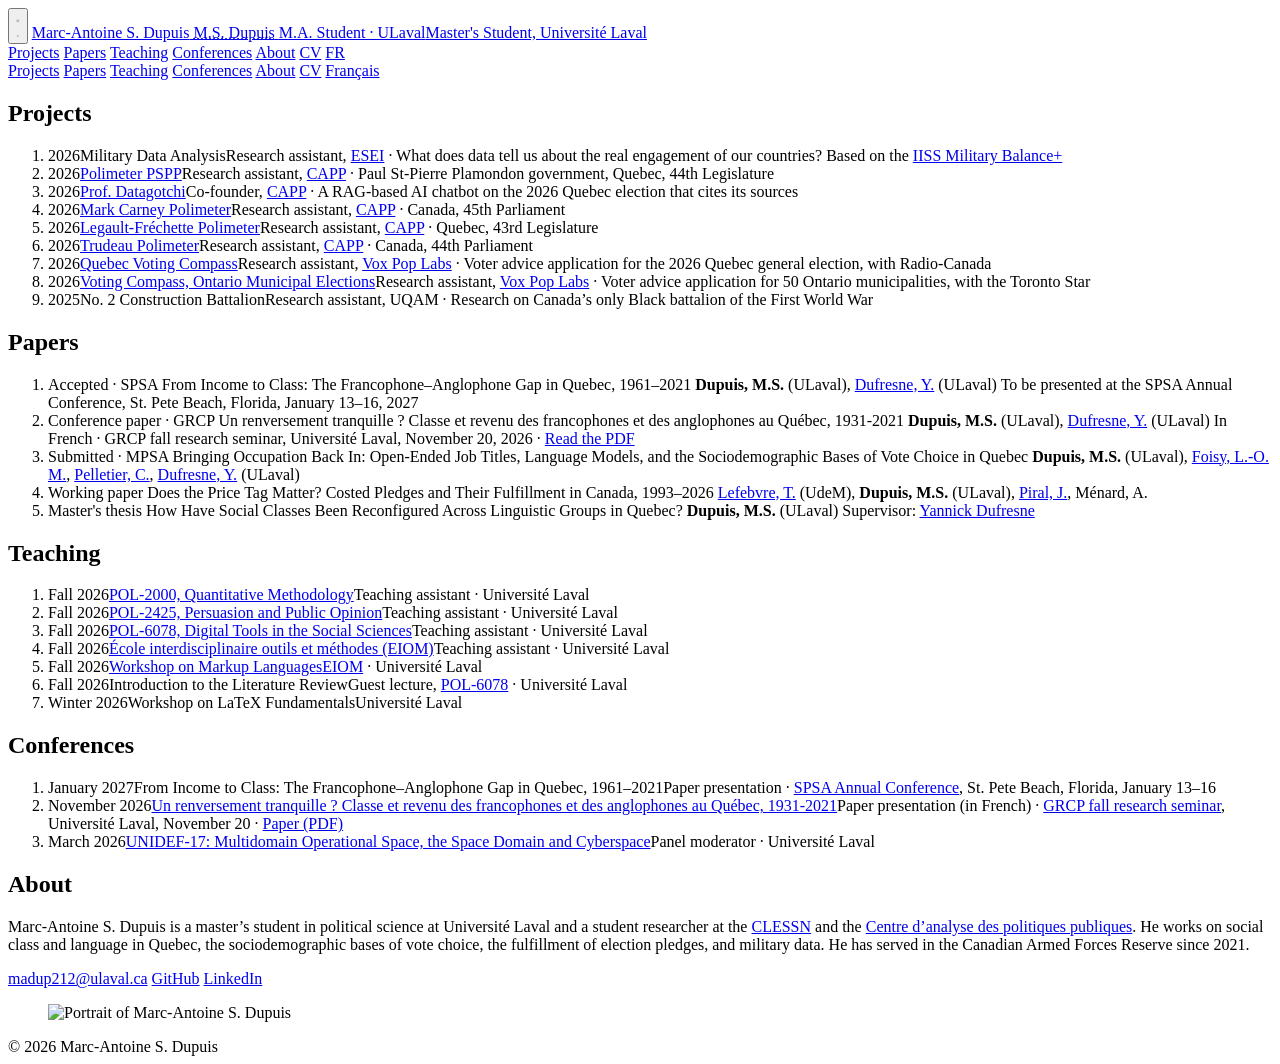
==== index.html @ 84b86437 "Présentation du GRCP alignée sur le papier (15 diapositives, figures du papier) ; papier inchangé (O" ====
<!DOCTYPE html>
<html lang="en">
<head>
<meta charset="UTF-8">
<meta name="viewport" content="width=device-width, initial-scale=1.0, viewport-fit=cover">
<meta name="description" content="Marc-Antoine S. Dupuis — Master's student in political science at Université Laval.">
<link rel="canonical" href="https://www.masdupuis.com/">
<link rel="alternate" hreflang="en" href="https://www.masdupuis.com/">
<link rel="alternate" hreflang="fr" href="https://www.masdupuis.com/fr/">
<link rel="icon" type="image/svg+xml" href="assets/favicon.svg">
<link rel="icon" type="image/png" href="assets/favicon.png">
<title>Marc-Antoine S. Dupuis</title>
<link rel="preconnect" href="https://fonts.googleapis.com">
<link rel="preconnect" href="https://fonts.gstatic.com" crossorigin>
<link href="https://fonts.googleapis.com/css2?family=Libre+Caslon+Text:ital,wght@0,400;0,700;1,400&family=Libre+Franklin:wght@500;600&display=swap" rel="stylesheet">
<link rel="stylesheet" href="assets/site.css?v=202610191710">
</head>
<body>

<header class="site-header">
  <div class="wrap">
    <div class="header-left">
      <button class="menu-toggle" type="button" aria-expanded="false" aria-controls="menu" aria-label="Menu">
        <svg class="open" viewBox="0 0 24 24" fill="none" stroke="currentColor" stroke-width="1.3" aria-hidden="true"><path d="M3 7h18M3 12h18M3 17h18"/></svg>
        <svg class="close" viewBox="0 0 24 24" fill="none" stroke="currentColor" stroke-width="1.3" aria-hidden="true"><path d="M6 6l12 12M18 6L6 18"/></svg>
      </button>
      <a class="brand" href="#top">
        <span class="brand-text">
          <span class="brand-name">Marc-Antoine S. Dupuis</span>
          <abbr class="brand-initials" title="Marc-Antoine S. Dupuis">M.S. Dupuis</abbr>
          <span class="brand-role"><span class="short">M.A. Student · ULaval</span><span class="long">Master's Student, Université Laval</span></span>
        </span>
      </a>
    </div>
    <nav class="site-nav" aria-label="Main">
      <a href="#projects">Projects</a>
      <a href="#papers">Papers</a>
      <a href="#teaching">Teaching</a>
      <a href="#conferences">Conferences</a>
      <a href="#about">About</a>
      <a href="assets/cv_en_2026.pdf?v=202611121641" target="_blank" rel="noopener noreferrer">CV</a>
      <a class="lang" href="fr/" lang="fr" hreflang="fr" title="Version française">FR</a>
    </nav>
  </div>
  <nav class="menu" id="menu" aria-label="Main">
    <a href="#projects">Projects</a>
    <a href="#papers">Papers</a>
    <a href="#teaching">Teaching</a>
    <a href="#conferences">Conferences</a>
    <a href="#about">About</a>
    <a href="assets/cv_en_2026.pdf?v=202611121641" target="_blank" rel="noopener noreferrer">CV</a>
    <a href="fr/" lang="fr" hreflang="fr">Français</a>
  </nav>
</header>

<main class="wrap" id="top">
  <section class="section" id="projects">
    <h2>Projects</h2>
    <ol class="section-body entries">
      <li><span class="date">2026</span><span class="title">Military Data Analysis</span><span class="where">Research assistant, <a href="https://www.esei.ulaval.ca" target="_blank" rel="noopener noreferrer">ESEI</a> · What does data tell us about the real engagement of our countries? Based on the <a href="https://www.iiss.org/the-military-balance-plus/" target="_blank" rel="noopener noreferrer">IISS Military Balance+</a></span></li>
      <li><span class="date">2026</span><span class="title"><a href="https://polimetre.org" target="_blank" rel="noopener noreferrer">Polimeter PSPP</a></span><span class="where">Research assistant, <a href="https://capp-ulaval.ca" target="_blank" rel="noopener noreferrer">CAPP</a> · Paul St-Pierre Plamondon government, Quebec, 44th Legislature</span></li>
      <li><span class="date">2026</span><span class="title"><a href="https://prof-datagotchi.com" target="_blank" rel="noopener noreferrer">Prof. Datagotchi</a></span><span class="where">Co-founder, <a href="https://capp-ulaval.ca" target="_blank" rel="noopener noreferrer">CAPP</a> · A RAG-based AI chatbot on the 2026 Quebec election that cites its sources</span></li>
      <li><span class="date">2026</span><span class="title"><a href="https://polimetre.org" target="_blank" rel="noopener noreferrer">Mark Carney Polimeter</a></span><span class="where">Research assistant, <a href="https://capp-ulaval.ca" target="_blank" rel="noopener noreferrer">CAPP</a> · Canada, 45th Parliament</span></li>
      <li><span class="date">2026</span><span class="title"><a href="https://polimetre.org" target="_blank" rel="noopener noreferrer">Legault-Fréchette Polimeter</a></span><span class="where">Research assistant, <a href="https://capp-ulaval.ca" target="_blank" rel="noopener noreferrer">CAPP</a> · Quebec, 43rd Legislature</span></li>
      <li><span class="date">2026</span><span class="title"><a href="https://polimetre.org" target="_blank" rel="noopener noreferrer">Trudeau Polimeter</a></span><span class="where">Research assistant, <a href="https://capp-ulaval.ca" target="_blank" rel="noopener noreferrer">CAPP</a> · Canada, 44th Parliament</span></li>
      <li><span class="date">2026</span><span class="title"><a href="https://boussole.radio-canada.ca/" target="_blank" rel="noopener noreferrer">Quebec Voting Compass</a></span><span class="where">Research assistant, <a href="https://www.voxpoplabs.com" target="_blank" rel="noopener noreferrer">Vox Pop Labs</a> · Voter advice application for the 2026 Quebec general election, with Radio-Canada</span></li>
      <li><span class="date">2026</span><span class="title"><a href="https://www.bnnbloomberg.ca/press-releases/2026/07/10/vote-compass-for-50-ontario-municipalities-ahead-of-2026-municipal-elections-through-the-toronto-star/" target="_blank" rel="noopener noreferrer">Voting Compass, Ontario Municipal Elections</a></span><span class="where">Research assistant, <a href="https://www.voxpoplabs.com" target="_blank" rel="noopener noreferrer">Vox Pop Labs</a> · Voter advice application for 50 Ontario municipalities, with the Toronto Star</span></li>
      <li><span class="date">2025</span><span class="title">No. 2 Construction Battalion</span><span class="where">Research assistant, UQAM · Research on Canada’s only Black battalion of the First World War</span></li>
    </ol>
  </section>

  <section class="section" id="papers">
    <h2>Papers</h2>
    <ol class="section-body entries">
      <li>
        <span class="date">Accepted · SPSA</span>
        <span class="title">From Income to Class: The Francophone–Anglophone Gap in Quebec, 1961–2021</span>
        <span class="where authors"><strong>Dupuis, M.S.</strong> (ULaval), <a class="person" href="https://www.linkedin.com/in/yannick-dufresne-a7b98260/" target="_blank" rel="noopener noreferrer">Dufresne, Y.</a> (ULaval)</span>
        <span class="where">To be presented at the SPSA Annual Conference, St. Pete Beach, Florida, January 13–16, 2027</span>
      </li>
      <li>
        <span class="date">Conference paper · GRCP</span>
        <span class="title">Un renversement tranquille ? Classe et revenu des francophones et des anglophones au Québec, 1931-2021</span>
        <span class="where authors"><strong>Dupuis, M.S.</strong> (ULaval), <a class="person" href="https://www.linkedin.com/in/yannick-dufresne-a7b98260/" target="_blank" rel="noopener noreferrer">Dufresne, Y.</a> (ULaval)</span>
        <span class="where">In French · GRCP fall research seminar, Université Laval, November 20, 2026 · <a href="papers/du-revenu-a-la-classe.pdf?v=202611121938" target="_blank" rel="noopener noreferrer">Read the PDF</a></span>
      </li>
      <li>
        <span class="date">Submitted · MPSA</span>
        <span class="title">Bringing Occupation Back In: Open-Ended Job Titles, Language Models, and the Sociodemographic Bases of Vote Choice in Quebec</span>
        <span class="where authors"><strong>Dupuis, M.S.</strong> (ULaval), <a class="person" href="https://www.linkedin.com/in/lomf/" target="_blank" rel="noopener noreferrer">Foisy, L.-O. M.</a>, <a class="person" href="https://www.linkedin.com/in/camille-pelletier-046928303/" target="_blank" rel="noopener noreferrer">Pelletier, C.</a>, <a class="person" href="https://www.linkedin.com/in/yannick-dufresne-a7b98260/" target="_blank" rel="noopener noreferrer">Dufresne, Y.</a> (ULaval)</span>
      </li>
      <li>
        <span class="date">Working paper</span>
        <span class="title">Does the Price Tag Matter? Costed Pledges and Their Fulfillment in Canada, 1993–2026</span>
        <span class="where authors"><a class="person" href="https://www.linkedin.com/in/thomas-lefebvre-a6120b1a9/" target="_blank" rel="noopener noreferrer">Lefebvre, T.</a> (UdeM), <strong>Dupuis, M.S.</strong> (ULaval), <a class="person" href="https://www.linkedin.com/in/julespiral/" target="_blank" rel="noopener noreferrer">Piral, J.</a>, Ménard, A.</span>
      </li>
      <li>
        <span class="date">Master's thesis</span>
        <span class="title">How Have Social Classes Been Reconfigured Across Linguistic Groups in Quebec?</span>
        <span class="where authors"><strong>Dupuis, M.S.</strong> (ULaval)</span>
        <span class="where">Supervisor: <a href="https://www.linkedin.com/in/yannick-dufresne-a7b98260/" target="_blank" rel="noopener noreferrer">Yannick Dufresne</a></span>
      </li>
    </ol>
  </section>

  <section class="section" id="teaching">
    <h2>Teaching</h2>
    <ol class="section-body entries">
      <li><span class="date">Fall 2026</span><span class="title"><a href="https://www.ulaval.ca/redirection/POL-2000" target="_blank" rel="noopener noreferrer">POL-2000, Quantitative Methodology</a></span><span class="where">Teaching assistant · Université Laval</span></li>
      <li><span class="date">Fall 2026</span><span class="title"><a href="https://www.ulaval.ca/redirection/POL-2425" target="_blank" rel="noopener noreferrer">POL-2425, Persuasion and Public Opinion</a></span><span class="where">Teaching assistant · Université Laval</span></li>
      <li><span class="date">Fall 2026</span><span class="title"><a href="https://www.ulaval.ca/redirection/POL-6078" target="_blank" rel="noopener noreferrer">POL-6078, Digital Tools in the Social Sciences</a></span><span class="where">Teaching assistant · Université Laval</span></li>
      <li><span class="date">Fall 2026</span><span class="title"><a href="https://www.esei.ulaval.ca/etudes/ecoles-dete-dautomne-et-dhiver/ecole-interdisciplinaire-outils-methodes-eiom" target="_blank" rel="noopener noreferrer">École interdisciplinaire outils et méthodes (EIOM)</a></span><span class="where">Teaching assistant · Université Laval</span></li>
      <li><span class="date">Fall 2026</span><span class="title"><a href="presentation_eiom/presentation.html">Workshop on Markup Languages</a></span><span class="where"><a href="https://www.esei.ulaval.ca/etudes/ecoles-dete-dautomne-et-dhiver/ecole-interdisciplinaire-outils-methodes-eiom" target="_blank" rel="noopener noreferrer">EIOM</a> · Université Laval</span></li>
      <li><span class="date">Fall 2026</span><span class="title">Introduction to the Literature Review</span><span class="where">Guest lecture, <a href="https://www.ulaval.ca/redirection/POL-6078" target="_blank" rel="noopener noreferrer">POL-6078</a> · Université Laval</span></li>
      <li><span class="date">Winter 2026</span><span class="title">Workshop on LaTeX Fundamentals</span><span class="where">Université Laval</span></li>
    </ol>
  </section>

  <section class="section" id="conferences">
    <h2>Conferences</h2>
    <ol class="section-body entries">
      <li><span class="date">January 2027</span><span class="title">From Income to Class: The Francophone–Anglophone Gap in Quebec, 1961–2021</span><span class="where">Paper presentation · <a href="https://spsa.net/" target="_blank" rel="noopener noreferrer">SPSA Annual Conference</a>, St. Pete Beach, Florida, January 13–16</span></li>
      <li><span class="date">November 2026</span><span class="title"><a href="presentation_grcp_2026/presentation.html?v=202611121938" target="_blank" rel="noopener noreferrer">Un renversement tranquille ? Classe et revenu des francophones et des anglophones au Québec, 1931-2021</a></span><span class="where">Paper presentation (in French) · <a href="https://www.grcp.ulaval.ca/" target="_blank" rel="noopener noreferrer">GRCP fall research seminar</a>, Université Laval, November 20 · <a href="papers/du-revenu-a-la-classe.pdf?v=202611121938" target="_blank" rel="noopener noreferrer">Paper (PDF)</a></span></li>
      <li><span class="date">March 2026</span><span class="title"><a href="https://www.csi.esei.ulaval.ca/en/events/unidef-17-multidomain-operational-space-space-domain-and-cyberspace" target="_blank" rel="noopener noreferrer">UNIDEF-17: Multidomain Operational Space, the Space Domain and Cyberspace</a></span><span class="where">Panel moderator · Université Laval</span></li>
    </ol>
  </section>

  <section class="section" id="about">
    <h2>About</h2>
    <div class="section-body about">
      <div class="prose">
        <p>Marc-Antoine S. Dupuis is a master’s student in political science at Université Laval and a student researcher at the <a href="https://www.clessn.com" target="_blank" rel="noopener noreferrer">CLESSN</a> and the <a href="https://capp-ulaval.ca" target="_blank" rel="noopener noreferrer">Centre d’analyse des politiques publiques</a>. He works on social class and language in Quebec, the sociodemographic bases of vote choice, the fulfillment of election pledges, and military data. He has served in the Canadian Armed Forces Reserve since 2021.</p>
        <p class="contact">
          <a href="mailto:madup212@ulaval.ca">madup212@ulaval.ca</a>
          <a href="https://github.com/MADUP212" target="_blank" rel="noopener noreferrer">GitHub</a>
          <a href="https://www.linkedin.com/in/marc-antoine-dupuis-a6a069233/" target="_blank" rel="noopener noreferrer">LinkedIn</a>
        </p>
      </div>
      <figure class="portrait">
        <div class="mat"><img src="img/photo.jpg" alt="Portrait of Marc-Antoine S. Dupuis" width="400" height="400" loading="lazy"></div>
      </figure>
    </div>
  </section>
</main>

<footer>
  <div class="wrap">© 2026 Marc-Antoine S. Dupuis</div>
</footer>

<script src="assets/site.js?v=202610191710"></script>
</body>
</html>
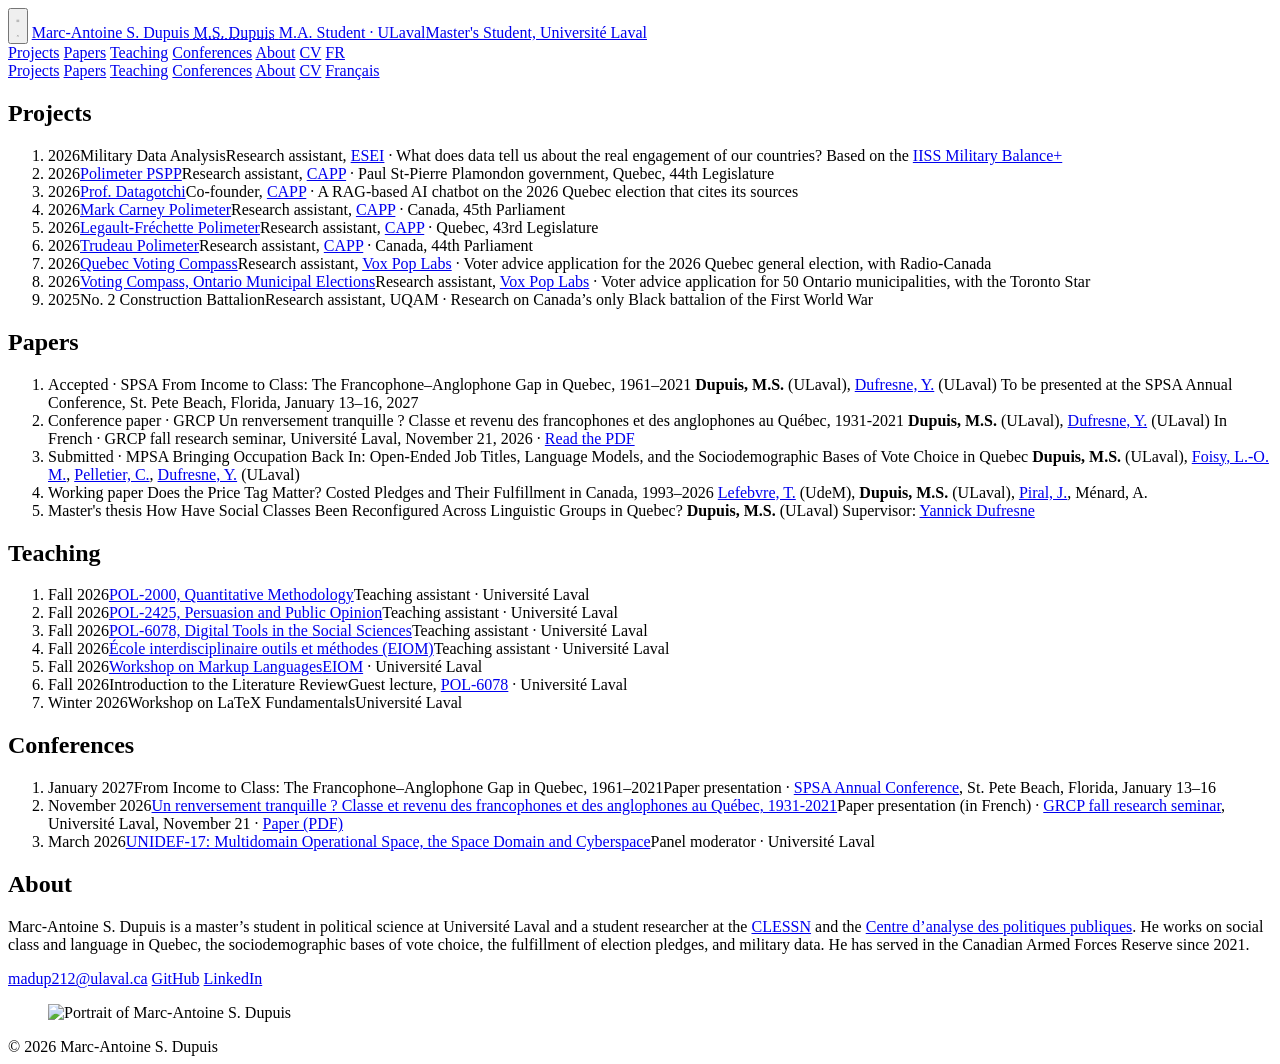
==== commit d0f16d51: "GRCP le 21 novembre (site, CV, présentation) ; papier et présentation mis à jour depuis Overleaf (80" ====
--- a/index.html
+++ b/index.html
@@ -38,7 +38,7 @@
       <a href="#teaching">Teaching</a>
       <a href="#conferences">Conferences</a>
       <a href="#about">About</a>
-      <a href="assets/cv_en_2026.pdf?v=202611121641" target="_blank" rel="noopener noreferrer">CV</a>
+      <a href="assets/cv_en_2026.pdf?v=202611190140" target="_blank" rel="noopener noreferrer">CV</a>
       <a class="lang" href="fr/" lang="fr" hreflang="fr" title="Version française">FR</a>
     </nav>
   </div>
@@ -48,7 +48,7 @@
     <a href="#teaching">Teaching</a>
     <a href="#conferences">Conferences</a>
     <a href="#about">About</a>
-    <a href="assets/cv_en_2026.pdf?v=202611121641" target="_blank" rel="noopener noreferrer">CV</a>
+    <a href="assets/cv_en_2026.pdf?v=202611190140" target="_blank" rel="noopener noreferrer">CV</a>
     <a href="fr/" lang="fr" hreflang="fr">Français</a>
   </nav>
 </header>
@@ -82,7 +82,7 @@
         <span class="date">Conference paper · GRCP</span>
         <span class="title">Un renversement tranquille ? Classe et revenu des francophones et des anglophones au Québec, 1931-2021</span>
         <span class="where authors"><strong>Dupuis, M.S.</strong> (ULaval), <a class="person" href="https://www.linkedin.com/in/yannick-dufresne-a7b98260/" target="_blank" rel="noopener noreferrer">Dufresne, Y.</a> (ULaval)</span>
-        <span class="where">In French · GRCP fall research seminar, Université Laval, November 20, 2026 · <a href="papers/du-revenu-a-la-classe.pdf?v=202611121938" target="_blank" rel="noopener noreferrer">Read the PDF</a></span>
+        <span class="where">In French · GRCP fall research seminar, Université Laval, November 21, 2026 · <a href="papers/du-revenu-a-la-classe.pdf?v=202611190141" target="_blank" rel="noopener noreferrer">Read the PDF</a></span>
       </li>
       <li>
         <span class="date">Submitted · MPSA</span>
@@ -120,7 +120,7 @@
     <h2>Conferences</h2>
     <ol class="section-body entries">
       <li><span class="date">January 2027</span><span class="title">From Income to Class: The Francophone–Anglophone Gap in Quebec, 1961–2021</span><span class="where">Paper presentation · <a href="https://spsa.net/" target="_blank" rel="noopener noreferrer">SPSA Annual Conference</a>, St. Pete Beach, Florida, January 13–16</span></li>
-      <li><span class="date">November 2026</span><span class="title"><a href="presentation_grcp_2026/presentation.html?v=202611121938" target="_blank" rel="noopener noreferrer">Un renversement tranquille ? Classe et revenu des francophones et des anglophones au Québec, 1931-2021</a></span><span class="where">Paper presentation (in French) · <a href="https://www.grcp.ulaval.ca/" target="_blank" rel="noopener noreferrer">GRCP fall research seminar</a>, Université Laval, November 20 · <a href="papers/du-revenu-a-la-classe.pdf?v=202611121938" target="_blank" rel="noopener noreferrer">Paper (PDF)</a></span></li>
+      <li><span class="date">November 2026</span><span class="title"><a href="presentation_grcp_2026/presentation.html?v=202611190141" target="_blank" rel="noopener noreferrer">Un renversement tranquille ? Classe et revenu des francophones et des anglophones au Québec, 1931-2021</a></span><span class="where">Paper presentation (in French) · <a href="https://www.grcp.ulaval.ca/" target="_blank" rel="noopener noreferrer">GRCP fall research seminar</a>, Université Laval, November 21 · <a href="papers/du-revenu-a-la-classe.pdf?v=202611190141" target="_blank" rel="noopener noreferrer">Paper (PDF)</a></span></li>
       <li><span class="date">March 2026</span><span class="title"><a href="https://www.csi.esei.ulaval.ca/en/events/unidef-17-multidomain-operational-space-space-domain-and-cyberspace" target="_blank" rel="noopener noreferrer">UNIDEF-17: Multidomain Operational Space, the Space Domain and Cyberspace</a></span><span class="where">Panel moderator · Université Laval</span></li>
     </ol>
   </section>
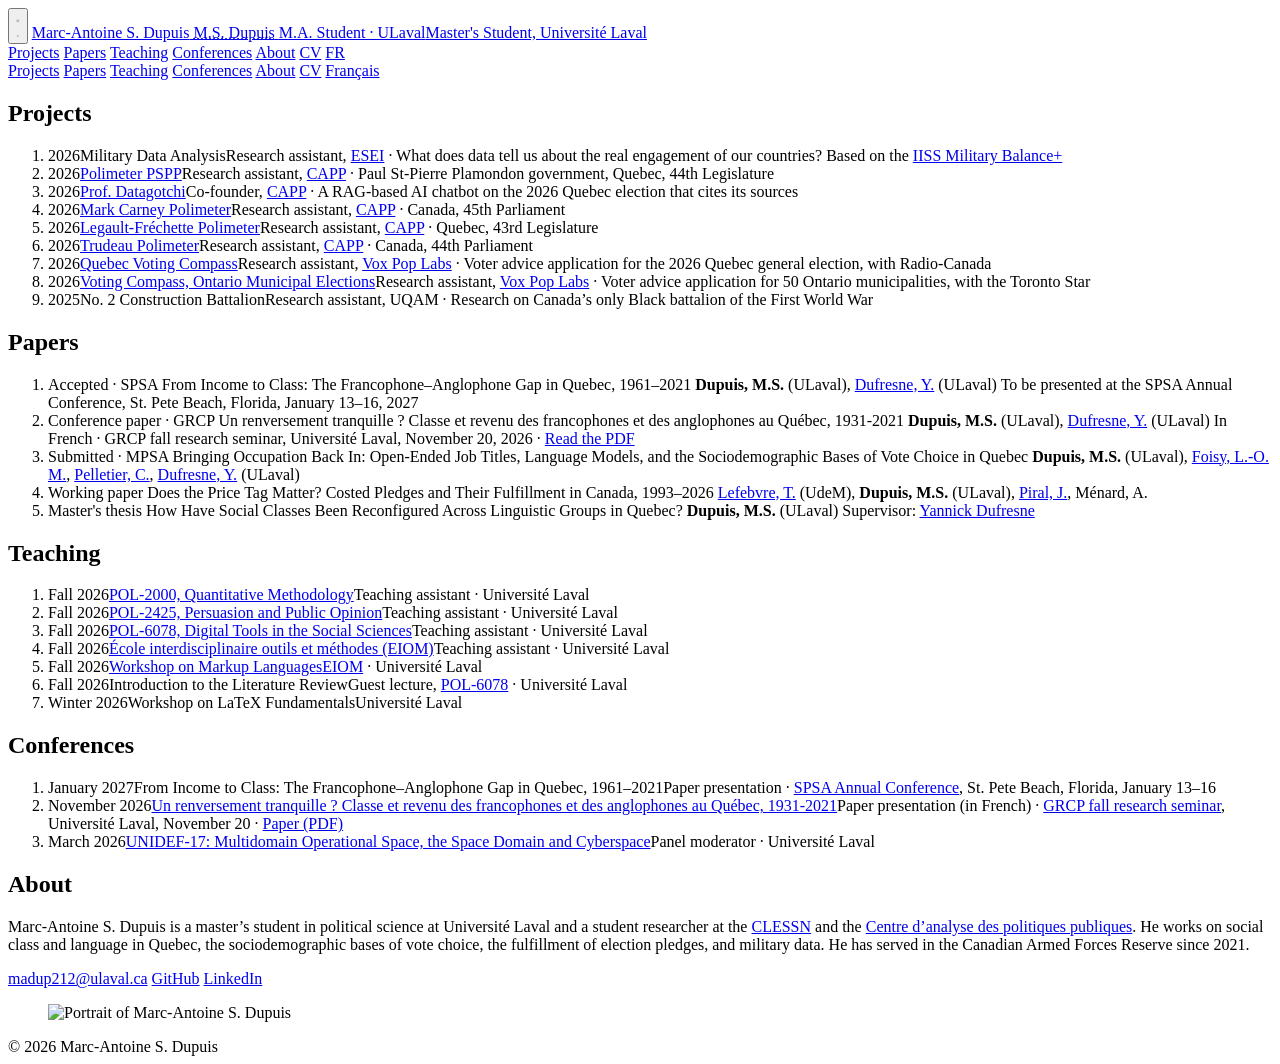
==== commit 1a90a6ae: "GRCP le 20 novembre (site, CV recompilés, présentation) Co-Authored-By: Claude Opus 5.5 <noreply@ant" ====
--- a/index.html
+++ b/index.html
@@ -38,7 +38,7 @@
       <a href="#teaching">Teaching</a>
       <a href="#conferences">Conferences</a>
       <a href="#about">About</a>
-      <a href="assets/cv_en_2026.pdf?v=202611190140" target="_blank" rel="noopener noreferrer">CV</a>
+      <a href="assets/cv_en_2026.pdf?v=202611191847" target="_blank" rel="noopener noreferrer">CV</a>
       <a class="lang" href="fr/" lang="fr" hreflang="fr" title="Version française">FR</a>
     </nav>
   </div>
@@ -48,7 +48,7 @@
     <a href="#teaching">Teaching</a>
     <a href="#conferences">Conferences</a>
     <a href="#about">About</a>
-    <a href="assets/cv_en_2026.pdf?v=202611190140" target="_blank" rel="noopener noreferrer">CV</a>
+    <a href="assets/cv_en_2026.pdf?v=202611191847" target="_blank" rel="noopener noreferrer">CV</a>
     <a href="fr/" lang="fr" hreflang="fr">Français</a>
   </nav>
 </header>
@@ -82,7 +82,7 @@
         <span class="date">Conference paper · GRCP</span>
         <span class="title">Un renversement tranquille ? Classe et revenu des francophones et des anglophones au Québec, 1931-2021</span>
         <span class="where authors"><strong>Dupuis, M.S.</strong> (ULaval), <a class="person" href="https://www.linkedin.com/in/yannick-dufresne-a7b98260/" target="_blank" rel="noopener noreferrer">Dufresne, Y.</a> (ULaval)</span>
-        <span class="where">In French · GRCP fall research seminar, Université Laval, November 21, 2026 · <a href="papers/du-revenu-a-la-classe.pdf?v=202611190141" target="_blank" rel="noopener noreferrer">Read the PDF</a></span>
+        <span class="where">In French · GRCP fall research seminar, Université Laval, November 20, 2026 · <a href="papers/du-revenu-a-la-classe.pdf?v=202611190141" target="_blank" rel="noopener noreferrer">Read the PDF</a></span>
       </li>
       <li>
         <span class="date">Submitted · MPSA</span>
@@ -120,7 +120,7 @@
     <h2>Conferences</h2>
     <ol class="section-body entries">
       <li><span class="date">January 2027</span><span class="title">From Income to Class: The Francophone–Anglophone Gap in Quebec, 1961–2021</span><span class="where">Paper presentation · <a href="https://spsa.net/" target="_blank" rel="noopener noreferrer">SPSA Annual Conference</a>, St. Pete Beach, Florida, January 13–16</span></li>
-      <li><span class="date">November 2026</span><span class="title"><a href="presentation_grcp_2026/presentation.html?v=202611190141" target="_blank" rel="noopener noreferrer">Un renversement tranquille ? Classe et revenu des francophones et des anglophones au Québec, 1931-2021</a></span><span class="where">Paper presentation (in French) · <a href="https://www.grcp.ulaval.ca/" target="_blank" rel="noopener noreferrer">GRCP fall research seminar</a>, Université Laval, November 21 · <a href="papers/du-revenu-a-la-classe.pdf?v=202611190141" target="_blank" rel="noopener noreferrer">Paper (PDF)</a></span></li>
+      <li><span class="date">November 2026</span><span class="title"><a href="presentation_grcp_2026/presentation.html?v=202611190141" target="_blank" rel="noopener noreferrer">Un renversement tranquille ? Classe et revenu des francophones et des anglophones au Québec, 1931-2021</a></span><span class="where">Paper presentation (in French) · <a href="https://www.grcp.ulaval.ca/" target="_blank" rel="noopener noreferrer">GRCP fall research seminar</a>, Université Laval, November 20 · <a href="papers/du-revenu-a-la-classe.pdf?v=202611190141" target="_blank" rel="noopener noreferrer">Paper (PDF)</a></span></li>
       <li><span class="date">March 2026</span><span class="title"><a href="https://www.csi.esei.ulaval.ca/en/events/unidef-17-multidomain-operational-space-space-domain-and-cyberspace" target="_blank" rel="noopener noreferrer">UNIDEF-17: Multidomain Operational Space, the Space Domain and Cyberspace</a></span><span class="where">Panel moderator · Université Laval</span></li>
     </ol>
   </section>
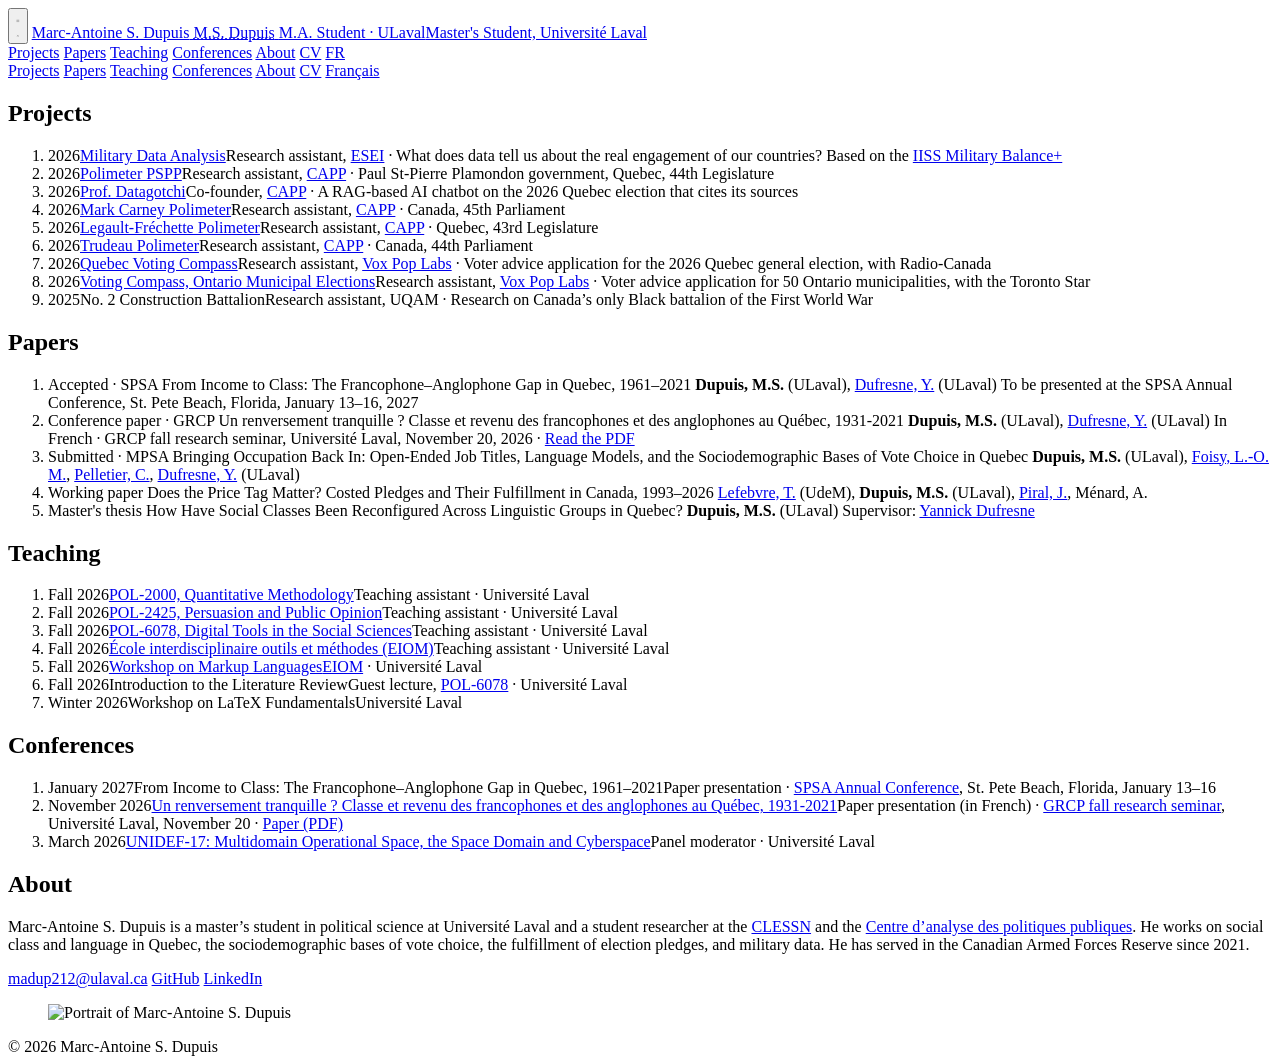
==== commit 4ba082ff: "Page « Military Data Analysis » (military/) avec les deux présentations en anglais (HTML) ; lien dep" ====
--- a/index.html
+++ b/index.html
@@ -57,7 +57,7 @@
   <section class="section" id="projects">
     <h2>Projects</h2>
     <ol class="section-body entries">
-      <li><span class="date">2026</span><span class="title">Military Data Analysis</span><span class="where">Research assistant, <a href="https://www.esei.ulaval.ca" target="_blank" rel="noopener noreferrer">ESEI</a> · What does data tell us about the real engagement of our countries? Based on the <a href="https://www.iiss.org/the-military-balance-plus/" target="_blank" rel="noopener noreferrer">IISS Military Balance+</a></span></li>
+      <li><span class="date">2026</span><span class="title"><a href="military/">Military Data Analysis</a></span><span class="where">Research assistant, <a href="https://www.esei.ulaval.ca" target="_blank" rel="noopener noreferrer">ESEI</a> · What does data tell us about the real engagement of our countries? Based on the <a href="https://www.iiss.org/the-military-balance-plus/" target="_blank" rel="noopener noreferrer">IISS Military Balance+</a></span></li>
       <li><span class="date">2026</span><span class="title"><a href="https://polimetre.org" target="_blank" rel="noopener noreferrer">Polimeter PSPP</a></span><span class="where">Research assistant, <a href="https://capp-ulaval.ca" target="_blank" rel="noopener noreferrer">CAPP</a> · Paul St-Pierre Plamondon government, Quebec, 44th Legislature</span></li>
       <li><span class="date">2026</span><span class="title"><a href="https://prof-datagotchi.com" target="_blank" rel="noopener noreferrer">Prof. Datagotchi</a></span><span class="where">Co-founder, <a href="https://capp-ulaval.ca" target="_blank" rel="noopener noreferrer">CAPP</a> · A RAG-based AI chatbot on the 2026 Quebec election that cites its sources</span></li>
       <li><span class="date">2026</span><span class="title"><a href="https://polimetre.org" target="_blank" rel="noopener noreferrer">Mark Carney Polimeter</a></span><span class="where">Research assistant, <a href="https://capp-ulaval.ca" target="_blank" rel="noopener noreferrer">CAPP</a> · Canada, 45th Parliament</span></li>
@@ -120,7 +120,7 @@
     <h2>Conferences</h2>
     <ol class="section-body entries">
       <li><span class="date">January 2027</span><span class="title">From Income to Class: The Francophone–Anglophone Gap in Quebec, 1961–2021</span><span class="where">Paper presentation · <a href="https://spsa.net/" target="_blank" rel="noopener noreferrer">SPSA Annual Conference</a>, St. Pete Beach, Florida, January 13–16</span></li>
-      <li><span class="date">November 2026</span><span class="title"><a href="presentation_grcp_2026/presentation.html?v=202611190141" target="_blank" rel="noopener noreferrer">Un renversement tranquille ? Classe et revenu des francophones et des anglophones au Québec, 1931-2021</a></span><span class="where">Paper presentation (in French) · <a href="https://www.grcp.ulaval.ca/" target="_blank" rel="noopener noreferrer">GRCP fall research seminar</a>, Université Laval, November 20 · <a href="papers/du-revenu-a-la-classe.pdf?v=202611190141" target="_blank" rel="noopener noreferrer">Paper (PDF)</a></span></li>
+      <li><span class="date">November 2026</span><span class="title"><a href="presentation_grcp_2026/presentation.html?v=202611201145" target="_blank" rel="noopener noreferrer">Un renversement tranquille ? Classe et revenu des francophones et des anglophones au Québec, 1931-2021</a></span><span class="where">Paper presentation (in French) · <a href="https://www.grcp.ulaval.ca/" target="_blank" rel="noopener noreferrer">GRCP fall research seminar</a>, Université Laval, November 20 · <a href="papers/du-revenu-a-la-classe.pdf?v=202611190141" target="_blank" rel="noopener noreferrer">Paper (PDF)</a></span></li>
       <li><span class="date">March 2026</span><span class="title"><a href="https://www.csi.esei.ulaval.ca/en/events/unidef-17-multidomain-operational-space-space-domain-and-cyberspace" target="_blank" rel="noopener noreferrer">UNIDEF-17: Multidomain Operational Space, the Space Domain and Cyberspace</a></span><span class="where">Panel moderator · Université Laval</span></li>
     </ol>
   </section>
